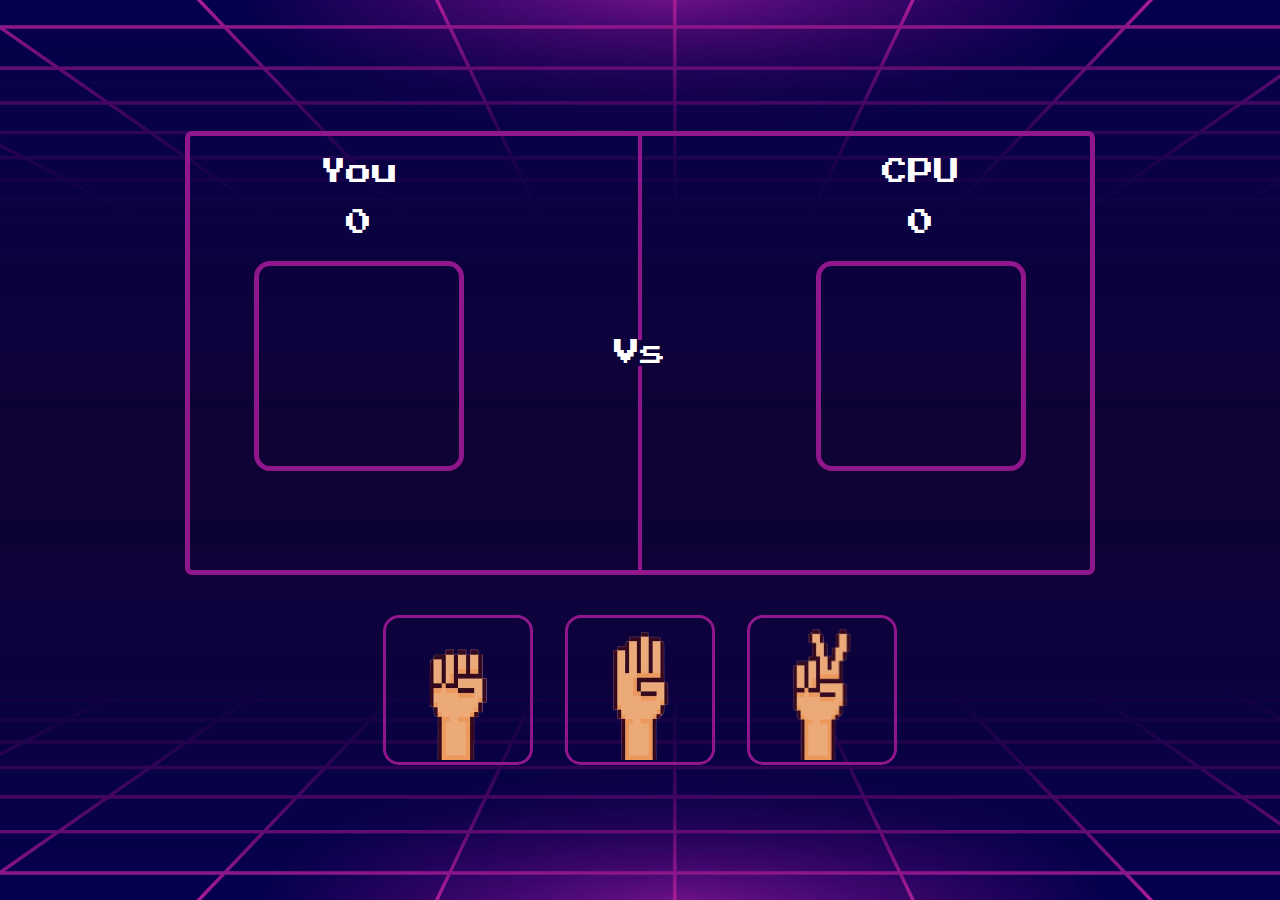
==== index.html @ 86bb59c2 "work" ====
<!DOCTYPE html>
<html lang="en">
  <head>
    <meta charset="UTF-8" />
    <meta name="viewport" content="width=device-width, initial-scale=1.0" />
    <link rel="stylesheet" href="a.css" />
    <script src="a.js" defer></script>
    <title>RockPaperScissors</title>
  </head>
  <body>
    <div class="result"></div>
    <div class="versus">
      <div class="container">
        <div class="playerSide">
          <div class="you">You</div>
          <div class="pscore">0</div>
          <div class="player">
            <div class="choice"></div>
          </div>
        </div>
        <div class="center">
          <div class="line"></div>
          Vs
          <div class="line"></div>
        </div>
        <div class="compSide">
          <div class="cpu">CPU</div>
          <div class="cscore">0</div>
          <div class="comp">
            <div class="choice"></div>
          </div>
        </div>
      </div>
    </div>
    <div class="choices">
      <button class="ch" value="rock">
        <img src="./Public/rock.png" />
      </button>
      <button class="ch" value="paper">
        <img src="./Public/paper.png" />
      </button>
      <button class="ch" value="scissors">
        <img src="./Public/scissors.png" />
      </button>
    </div>
  </body>
</html>
---- a.css ----
@import url("https://fonts.googleapis.com/css2?family=Press+Start+2P&display=swap");

* {
  margin: 0;
  padding: 0;
}

.ch {
  width: 150px;
  height: 150px;
  border-radius: 16px;
  border: 3px solid #8f178b;
  background-color: transparent;
  color: white;
}

html {
  height: 100%;
}

body {
  font-family: "Press Start 2P", system-ui;
  font-weight: 400;
  font-style: normal;
  background-image: url("./Public/bg.jpg");
  background-repeat: no-repeat;
  background-attachment: fixed;
  background-size: cover;
  display: flex;
  flex-direction: column;
  gap: 40px;
}
.versus {
  display: flex;
  justify-content: center;
  color: white;
  /* align-items: center; */
  font-size: 26px;
  margin-top: 40px;
}
.result {
  padding-top: 4%;
  font-size: 26px;
  font-family: "Press Start 2P", system-ui;
  font-weight: 400;
  font-style: normal;
  text-align: center;
  color: white;
}
.line {
  height: 200px;
  border: 2px solid #8f178b;
  width: 0;
}
.center {
  display: flex;
  flex-direction: column;
  align-items: center;
}

.choice {
  width: 200px;
  height: 200px;
  border: 5px solid #8f178b;
  border-radius: 16px;
}

.choices {
  display: flex;
  gap: 32px;
  justify-content: center;
}
.ch:hover {
  cursor: pointer;
  height: 180px;
  width: 180px;
  transition: 0.5s;
  box-shadow: #8f178b 0 0 20px 13px;
}
.playerChoices {
  width: 100px;
  height: 100px;
  border-radius: 16px;
  border: 0;
}

/* .player,
.comp {
  display: flex;
  flex-direction: column;
  text-align: center;
  align-items: center;
  gap: 32px;
} */
.container {
  display: flex;
  justify-content: center;
  color: white;
  /* align-items: center; */
  font-size: 26px;
  gap: 150px;
  border: 5px solid #8f178b;
  border-radius: 7px;
  padding-left: 5%;
  padding-right: 5%;
}
.compSide,
.playerSide {
  display: flex;
  flex-direction: column;
  gap: 25px;
  text-align: center;
  padding-top: 3%;
}
.ch img {
  height: 142px;
}
@media only screen and (max-width: 600px) {
  body {
    gap: 20px;
  }

  .choices {
    align-items: center;
    gap: 15px;
  }

  .ch img {
    height: 115px;
  }
  .ch {
    width: 120px;
    height: 120px;
  }

  .ch:hover {
    height: 140px;
    width: 140px;
  }

  .container {
    flex-direction: column;
    border: 0px;
    gap: 20px;
  }

  .line {
    display: none;
  }

  .versus {
    font-size: 20px;
  }

  .result {
    font-size: 20px;
  }

  .playerSide,
  .compSide {
    gap: 15px;
  }

  .choice {
    width: 150px;
    height: 150px;
  }
  .choice img {
    height: 150px;
  }
}
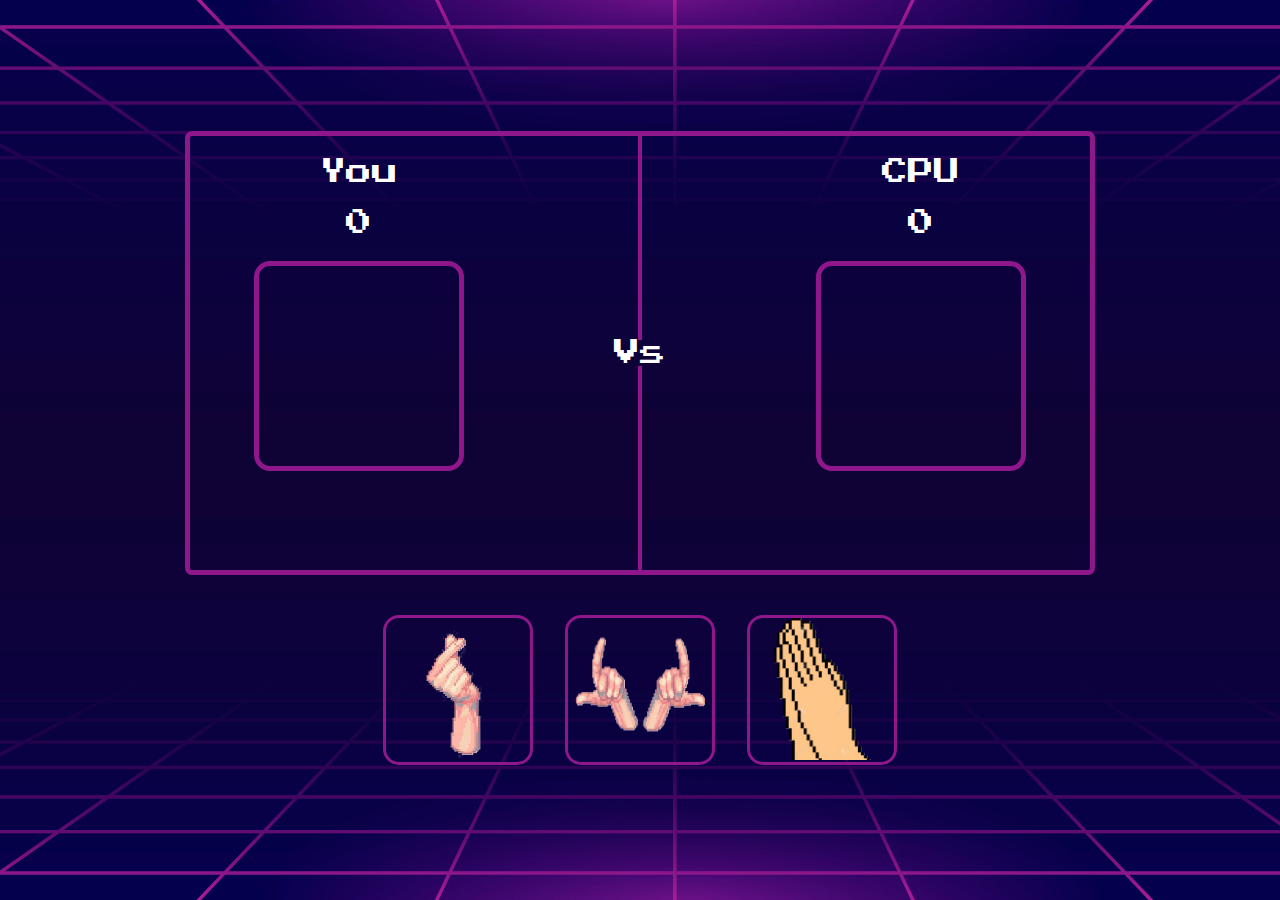
==== commit 34a7e5c0: "draw" ====
--- a/index.html
+++ b/index.html
@@ -34,13 +34,13 @@
     </div>
     <div class="choices">
       <button class="ch" value="rock">
-        <img src="./Public/rock.png" />
+        <img src="./Public/rock2.png" />
       </button>
       <button class="ch" value="paper">
-        <img src="./Public/paper.png" />
+        <img src="./Public/paper2.png" width="130px" />
       </button>
       <button class="ch" value="scissors">
-        <img src="./Public/scissors.png" />
+        <img src="./Public/scissors2.png" />
       </button>
     </div>
   </body>
--- a/a.css
+++ b/a.css
@@ -139,7 +139,7 @@
   }
 
   .container {
-    flex-direction: column;
+    flex-direction: column-reverse;
     border: 0px;
     gap: 20px;
   }
@@ -150,6 +150,7 @@
 
   .versus {
     font-size: 20px;
+    margin-top: 20px;
   }
 
   .result {
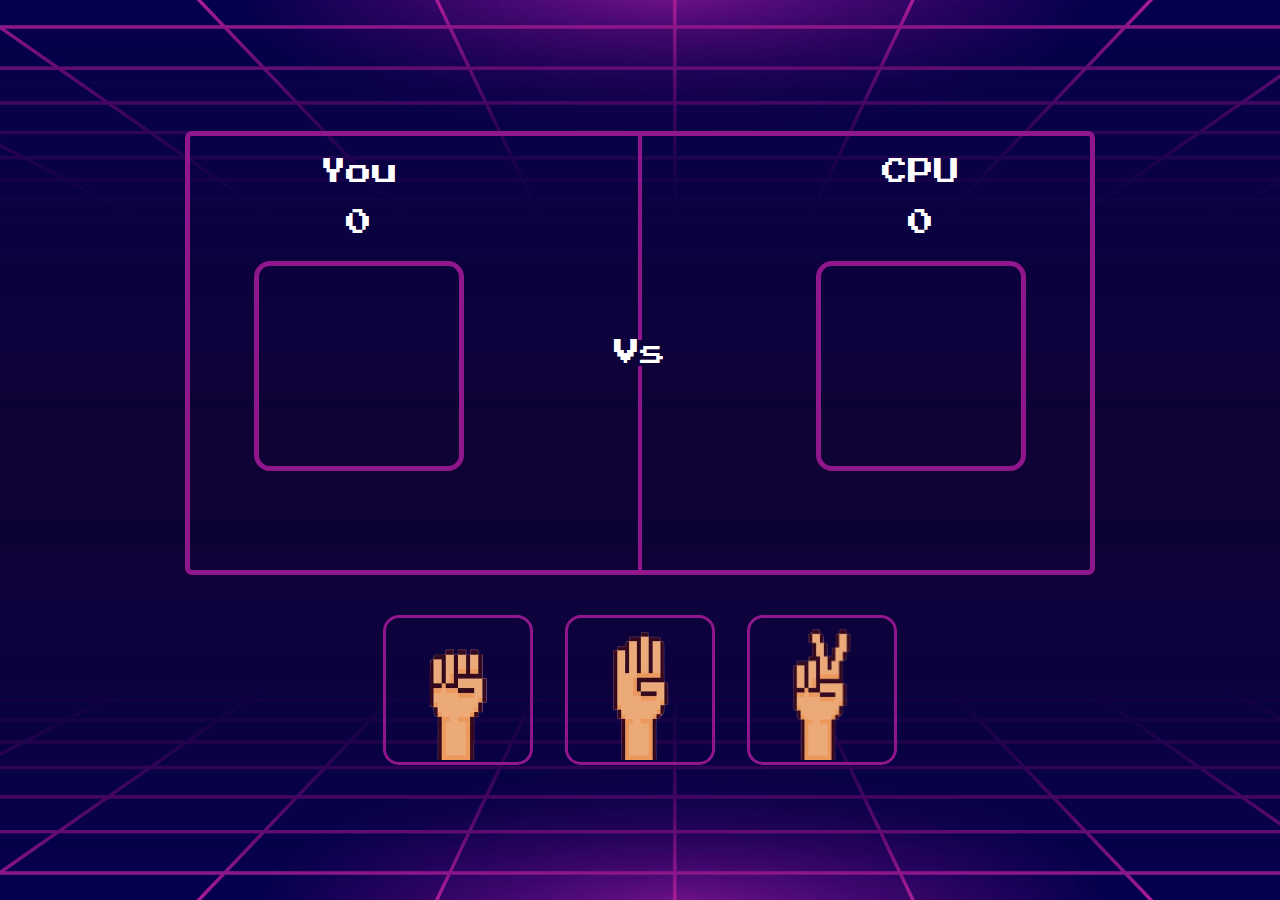
==== commit 17b6729c: "Rename a.html to index.html" ====
--- a/index.html
+++ b/index.html
@@ -5,7 +5,7 @@
     <meta name="viewport" content="width=device-width, initial-scale=1.0" />
     <link rel="stylesheet" href="a.css" />
     <script src="a.js" defer></script>
-    <title>RockPaperScissors</title>
+    <title>Rock Paper Scissors</title>
   </head>
   <body>
     <div class="result"></div>
@@ -34,13 +34,13 @@
     </div>
     <div class="choices">
       <button class="ch" value="rock">
-        <img src="./Public/rock2.png" />
+        <img src="./Public/rock.png" height="142px" />
       </button>
       <button class="ch" value="paper">
-        <img src="./Public/paper2.png" width="130px" />
+        <img src="./Public/paper.png" height="142px" />
       </button>
       <button class="ch" value="scissors">
-        <img src="./Public/scissors2.png" />
+        <img src="./Public/scissor.png" height="142px" />
       </button>
     </div>
   </body>
--- a/a.css
+++ b/a.css
@@ -127,6 +127,7 @@
 
   .ch img {
     height: 115px;
+    width: 100px;
   }
   .ch {
     width: 120px;
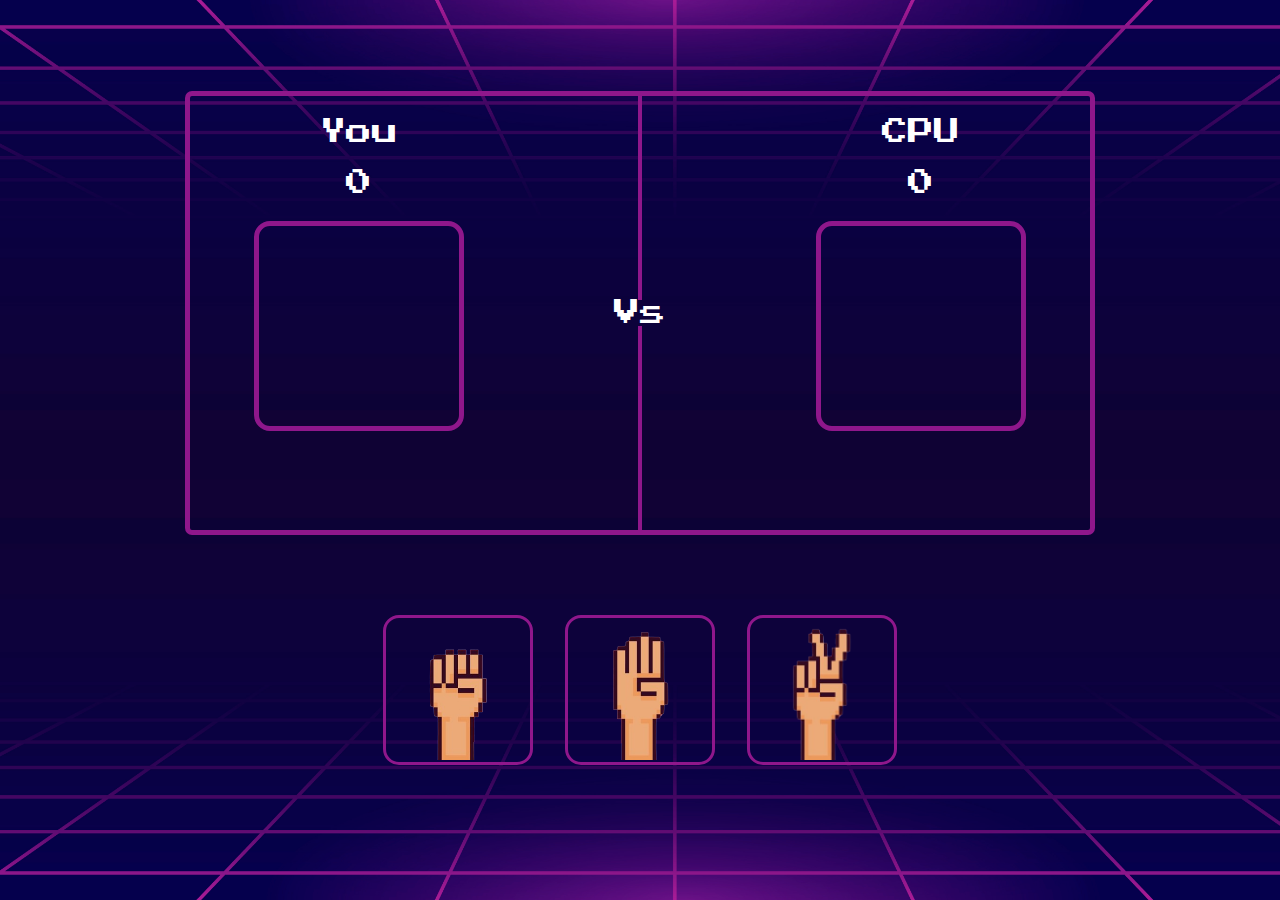
==== commit 594a715d: "draw" ====
--- a/index.html
+++ b/index.html
@@ -5,43 +5,45 @@
     <meta name="viewport" content="width=device-width, initial-scale=1.0" />
     <link rel="stylesheet" href="a.css" />
     <script src="a.js" defer></script>
-    <title>Rock Paper Scissors</title>
+    <title>RockPaperScissors</title>
   </head>
   <body>
-    <div class="result"></div>
-    <div class="versus">
-      <div class="container">
-        <div class="playerSide">
-          <div class="you">You</div>
-          <div class="pscore">0</div>
-          <div class="player">
-            <div class="choice"></div>
+    <div class="contain">
+      <div class="result"></div>
+      <div class="versus">
+        <div class="container">
+          <div class="playerSide">
+            <div class="you">You</div>
+            <div class="pscore">0</div>
+            <div class="player">
+              <div class="choice"></div>
+            </div>
           </div>
-        </div>
-        <div class="center">
-          <div class="line"></div>
-          Vs
-          <div class="line"></div>
-        </div>
-        <div class="compSide">
-          <div class="cpu">CPU</div>
-          <div class="cscore">0</div>
-          <div class="comp">
-            <div class="choice"></div>
+          <div class="center">
+            <div class="line"></div>
+            Vs
+            <div class="line"></div>
+          </div>
+          <div class="compSide">
+            <div class="cpu">CPU</div>
+            <div class="cscore">0</div>
+            <div class="comp">
+              <div class="choice"></div>
+            </div>
           </div>
         </div>
       </div>
-    </div>
-    <div class="choices">
-      <button class="ch" value="rock">
-        <img src="./Public/rock.png" height="142px" />
-      </button>
-      <button class="ch" value="paper">
-        <img src="./Public/paper.png" height="142px" />
-      </button>
-      <button class="ch" value="scissors">
-        <img src="./Public/scissor.png" height="142px" />
-      </button>
+      <div class="choices">
+        <button class="ch" value="rock">
+          <img src="./Public/rock.png" />
+        </button>
+        <button class="ch" value="paper">
+          <img src="./Public/paper.png" />
+        </button>
+        <button class="ch" value="scissors">
+          <img src="./Public/scissors.png" />
+        </button>
+      </div>
     </div>
   </body>
 </html>
--- a/a.css
+++ b/a.css
@@ -18,6 +18,36 @@
   height: 100%;
 }
 
+.container {
+  display: flex;
+  justify-content: center;
+  color: white;
+  /* align-items: center; */
+  font-size: 26px;
+  gap: 150px;
+  border: 5px solid #8f178b;
+  border-radius: 7px;
+  padding-left: 5%;
+  padding-right: 5%;
+}
+.pictur {
+  position: relative;
+}
+
+.contain {
+  z-index: 1;
+}
+
+.piic {
+  display: flex;
+  position: absolute;
+  width: 100px;
+  top: 50%;
+  left: 50%;
+  transform: translate(-50%, -50%);
+  height: 100px;
+  z-index: 2;
+}
 body {
   font-family: "Press Start 2P", system-ui;
   font-weight: 400;
@@ -37,6 +67,7 @@
   /* align-items: center; */
   font-size: 26px;
   margin-top: 40px;
+  margin-bottom: 80px;
 }
 .result {
   padding-top: 4%;
@@ -115,7 +146,7 @@
 .ch img {
   height: 142px;
 }
-@media only screen and (max-width: 600px) {
+@media only screen and (max-width: 869px) {
   body {
     gap: 20px;
   }
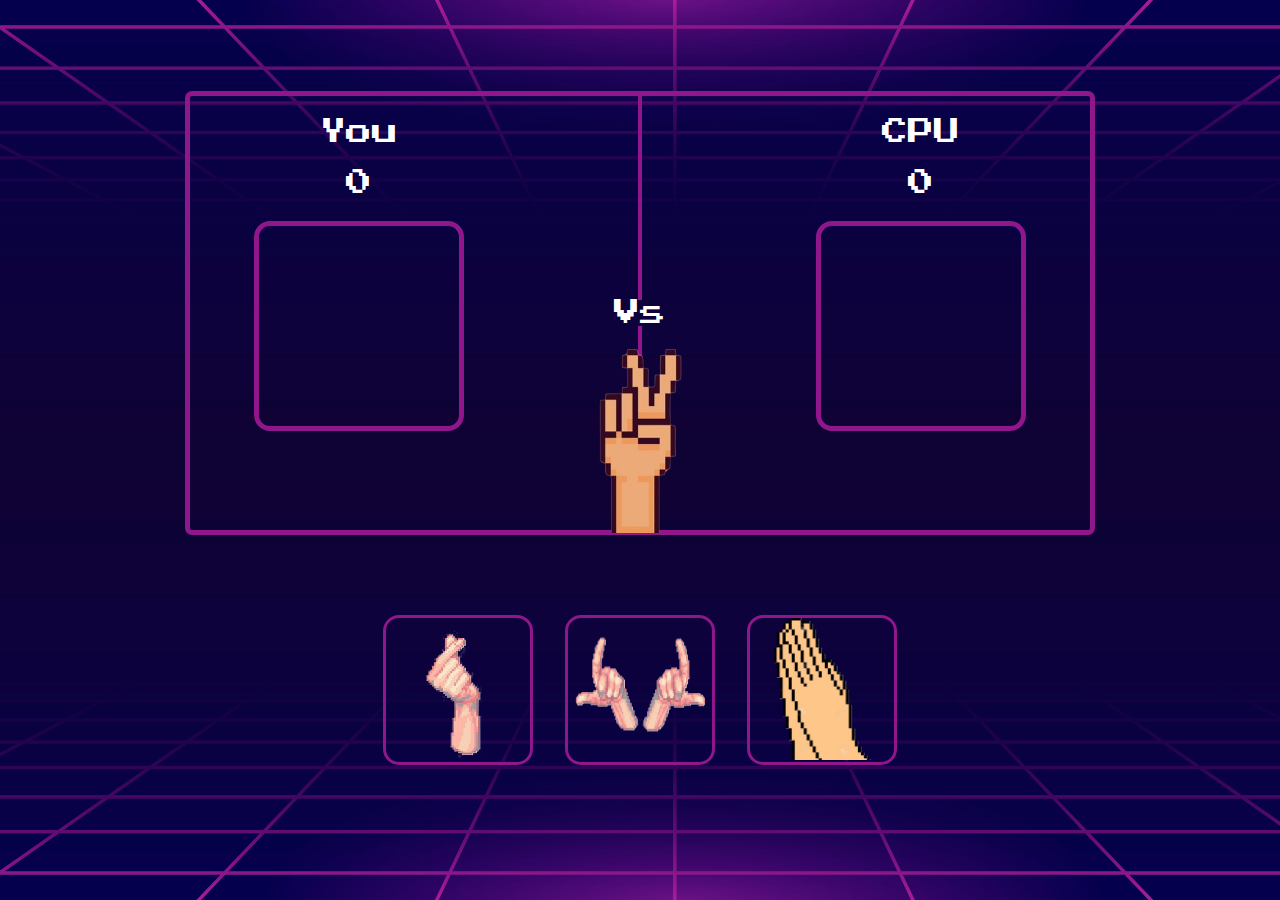
==== commit a06d3d12: "draw" ====
--- a/index.html
+++ b/index.html
@@ -8,41 +8,46 @@
     <title>RockPaperScissors</title>
   </head>
   <body>
-    <div class="contain">
-      <div class="result"></div>
-      <div class="versus">
-        <div class="container">
-          <div class="playerSide">
-            <div class="you">You</div>
-            <div class="pscore">0</div>
-            <div class="player">
-              <div class="choice"></div>
+    <div class="pictur">
+      <div class="contain">
+        <div class="result"></div>
+        <div class="versus">
+          <div class="container">
+            <div class="playerSide">
+              <div class="you">You</div>
+              <div class="pscore">0</div>
+              <div class="player">
+                <div class="choice"></div>
+              </div>
             </div>
-          </div>
-          <div class="center">
-            <div class="line"></div>
-            Vs
-            <div class="line"></div>
-          </div>
-          <div class="compSide">
-            <div class="cpu">CPU</div>
-            <div class="cscore">0</div>
-            <div class="comp">
-              <div class="choice"></div>
+            <div class="center">
+              <div class="line"></div>
+              Vs
+              <div class="line"></div>
+            </div>
+            <div class="compSide">
+              <div class="cpu">CPU</div>
+              <div class="cscore">0</div>
+              <div class="comp">
+                <div class="choice"></div>
+              </div>
             </div>
           </div>
         </div>
+        <div class="choices">
+          <button class="ch" value="rock">
+            <img src="./Public/rock2.png" />
+          </button>
+          <button class="ch" value="paper">
+            <img src="./Public/paper2.png" width="130px" />
+          </button>
+          <button class="ch" value="scissors">
+            <img src="./Public/scissors2.png" />
+          </button>
+        </div>
       </div>
-      <div class="choices">
-        <button class="ch" value="rock">
-          <img src="./Public/rock.png" />
-        </button>
-        <button class="ch" value="paper">
-          <img src="./Public/paper.png" />
-        </button>
-        <button class="ch" value="scissors">
-          <img src="./Public/scissors.png" />
-        </button>
+      <div class="piic">
+        <img src="./Public/scissors.png" height="200px" />
       </div>
     </div>
   </body>
--- a/a.css
+++ b/a.css
@@ -146,7 +146,7 @@
 .ch img {
   height: 142px;
 }
-@media only screen and (max-width: 869px) {
+@media only screen and (max-width: 600px) {
   body {
     gap: 20px;
   }
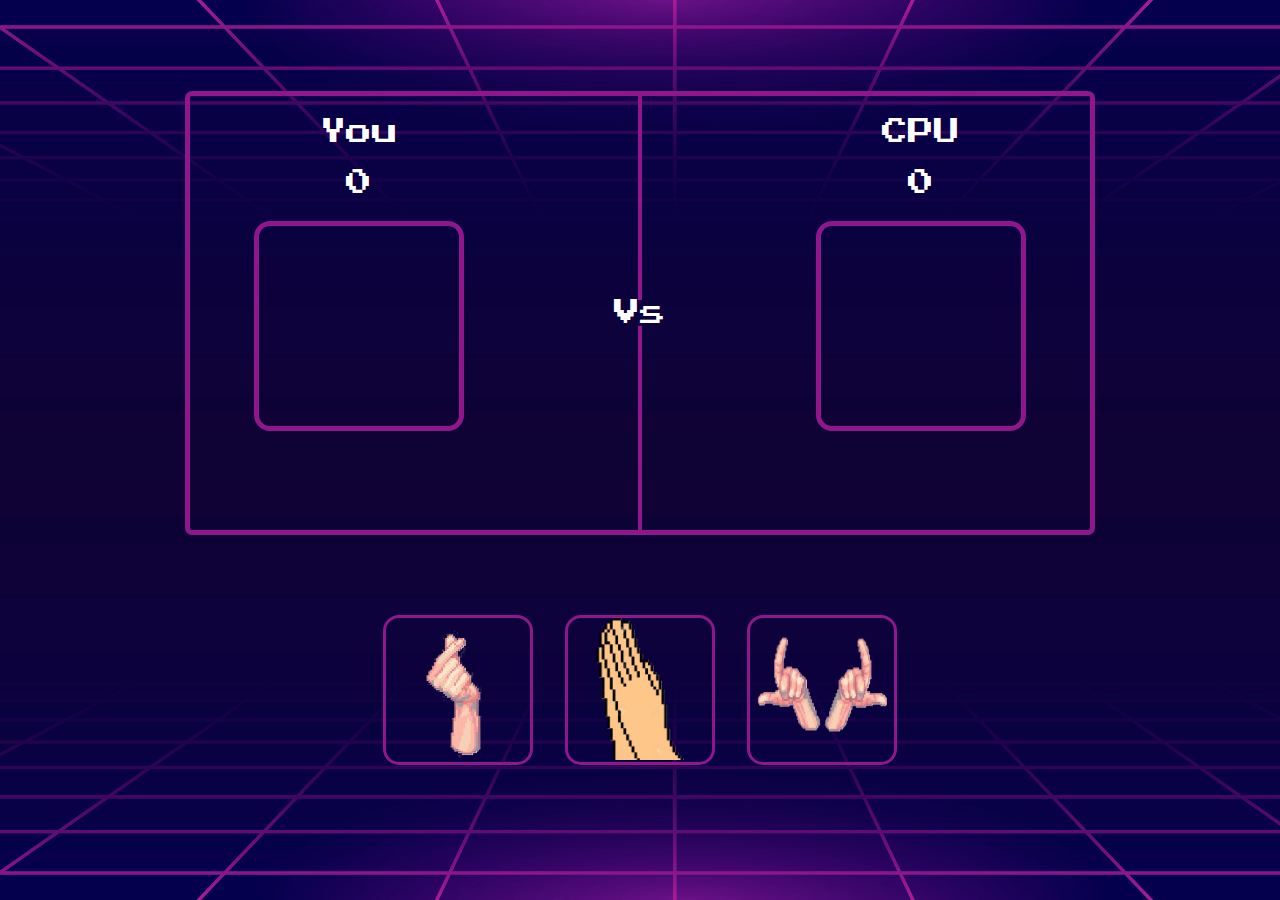
==== commit ac6d7434: "akm" ====
--- a/index.html
+++ b/index.html
@@ -42,13 +42,11 @@
             <img src="./Public/paper2.png" width="130px" />
           </button>
           <button class="ch" value="scissors">
-            <img src="./Public/scissors2.png" />
+            <img src="./Public/scissors2.png" width="130px" />
           </button>
         </div>
       </div>
-      <div class="piic">
-        <img src="./Public/scissors.png" height="200px" />
-      </div>
+      <div class="piic"></div>
     </div>
   </body>
 </html>
--- a/a.css
+++ b/a.css
@@ -41,11 +41,11 @@
 .piic {
   display: flex;
   position: absolute;
-  width: 100px;
-  top: 50%;
-  left: 50%;
+  width: 300px;
+  top: 5%;
+  left: 30%;
   transform: translate(-50%, -50%);
-  height: 100px;
+  height: 300px;
   z-index: 2;
 }
 body {
@@ -146,7 +146,7 @@
 .ch img {
   height: 142px;
 }
-@media only screen and (max-width: 600px) {
+@media only screen and (max-width: 869px) {
   body {
     gap: 20px;
   }
@@ -201,4 +201,17 @@
   .choice img {
     height: 150px;
   }
-}
+  .piic img {
+    height: 130vw;
+  }
+  .piic {
+    display: flex;
+    position: absolute;
+    width: 300px;
+    top: 35%;
+    left: 30%;
+    transform: translate(-50%, -50%);
+    height: 300px;
+    z-index: 2;
+  }
+}
